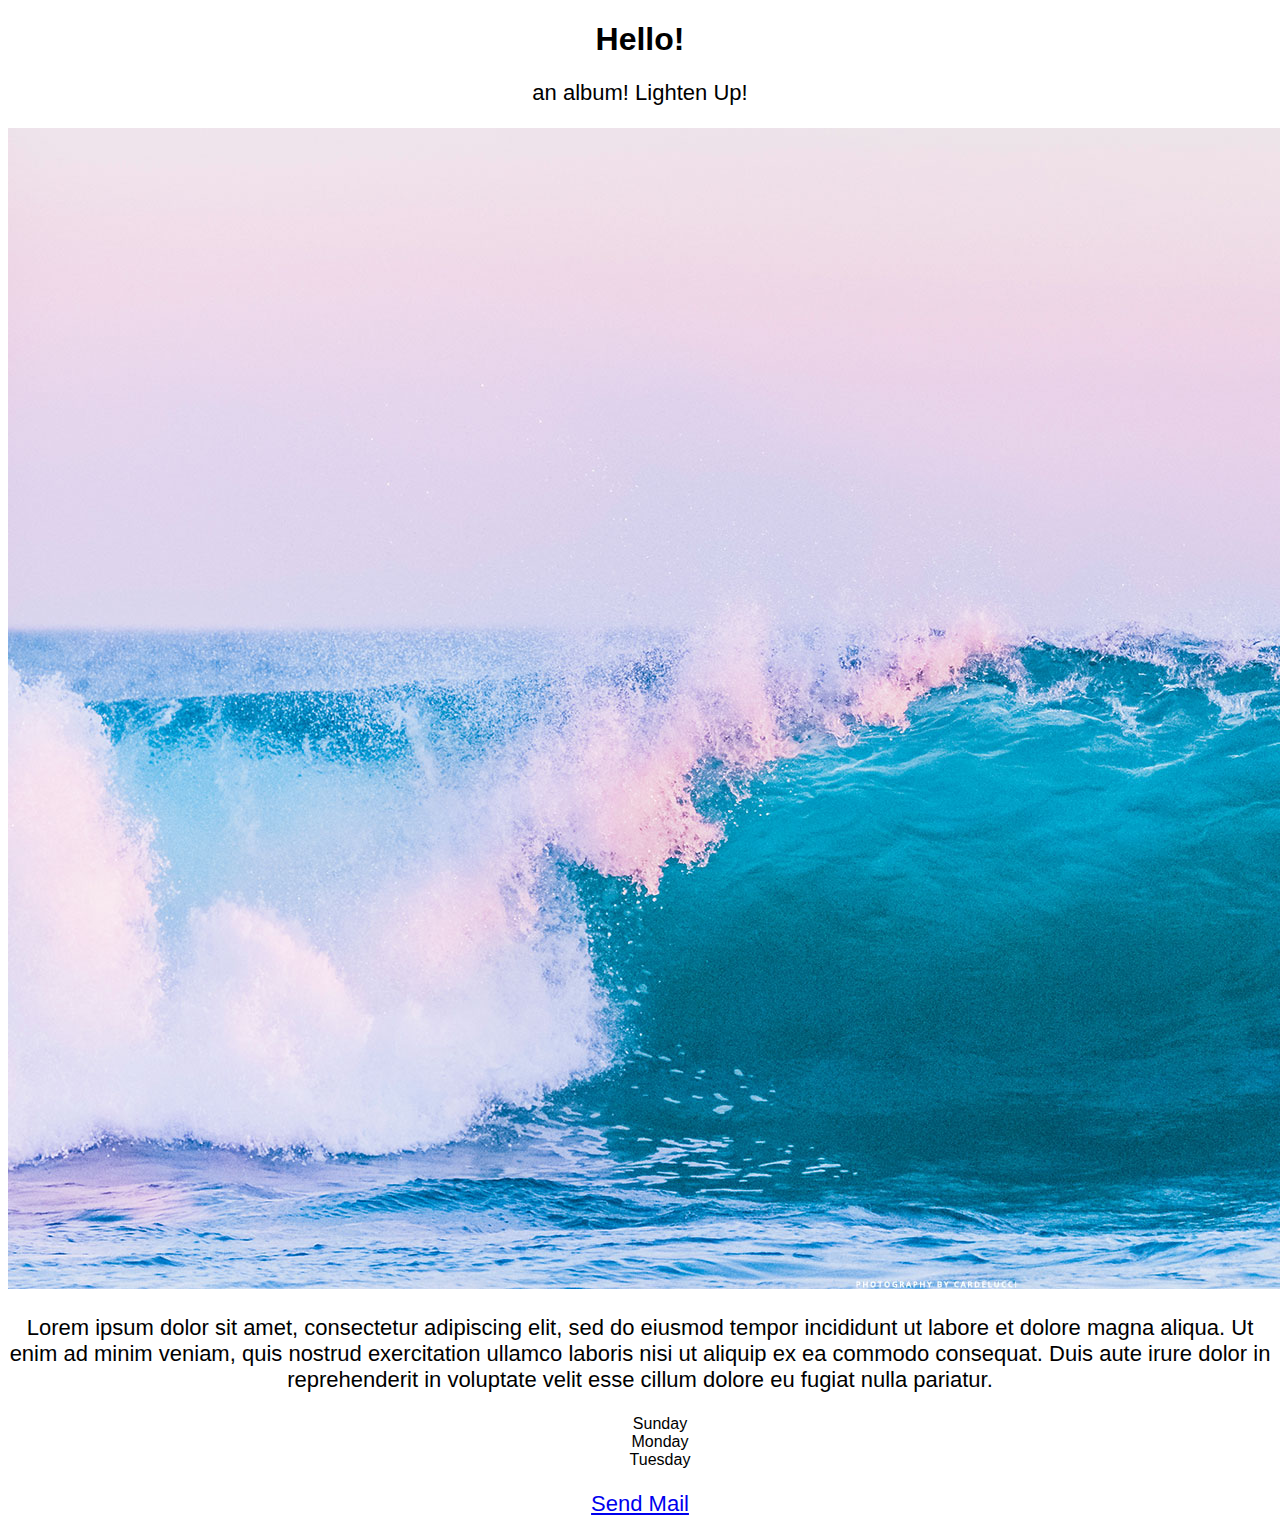
==== unit_3/index.html @ 3d7feccf "Unit 3" ====
<!DOCTYPE html>
<html>
<head>
	<title>Lauren Kusmierczak's Portfolio</title>
	<link rel="stylesheet" type="text/css" href="css/style.css">
</head>
<body>
	<h1>Hello!</h1>

	<p id="slogan"> an album! Lighten Up!
	</p>

	<img src="images/Cardelucci-Passion-Fruitcopy.jpg" alt="ocean" title="Cardelucci-Passion-Fruit">

<p>Lorem ipsum dolor sit amet, consectetur adipiscing elit, sed do eiusmod tempor incididunt ut labore et dolore magna aliqua. Ut enim ad minim veniam, quis nostrud exercitation ullamco laboris nisi ut aliquip ex ea commodo consequat. Duis aute irure dolor in reprehenderit in voluptate velit esse cillum dolore eu fugiat nulla pariatur.
</p>

<ul>
  <li>Sunday</li>
  <li>Monday</li>
  <li>Tuesday</li>
</ul>

<p>
<a href="mailto:lauren.kusmierczak@omeletla.com" target="_top">Send Mail</a>
</p>

</body>
</html>
---- unit_3/css/style.css ----
body {
  text-align: center;
  background: url("Cardelucci-Passion-Fruitcopy.jpg");
  background-size: cover;
  color: #000;
  font-family: Helvetica;
}

hr {
  width: 200px;
}
p {
  font-size: 22px;
}

ul {
    text-align: center;
    list-style-type: none;
}
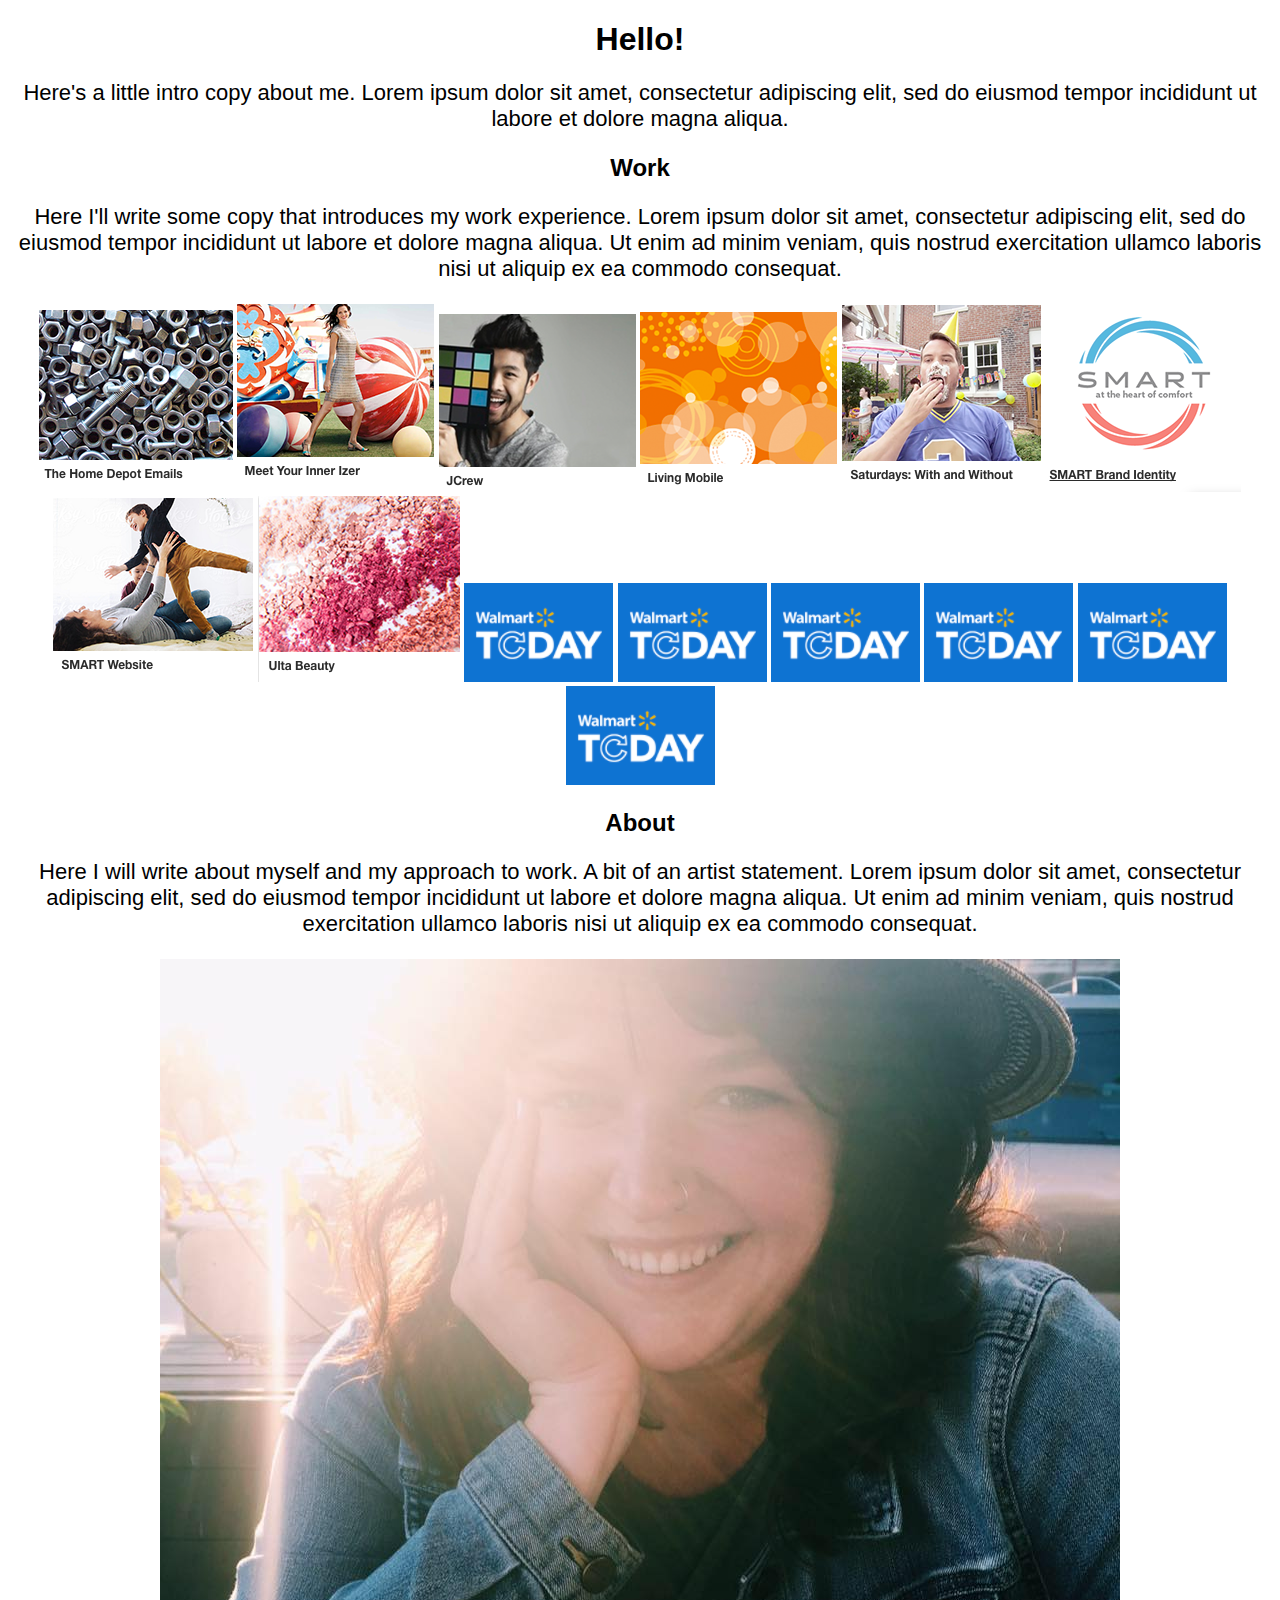
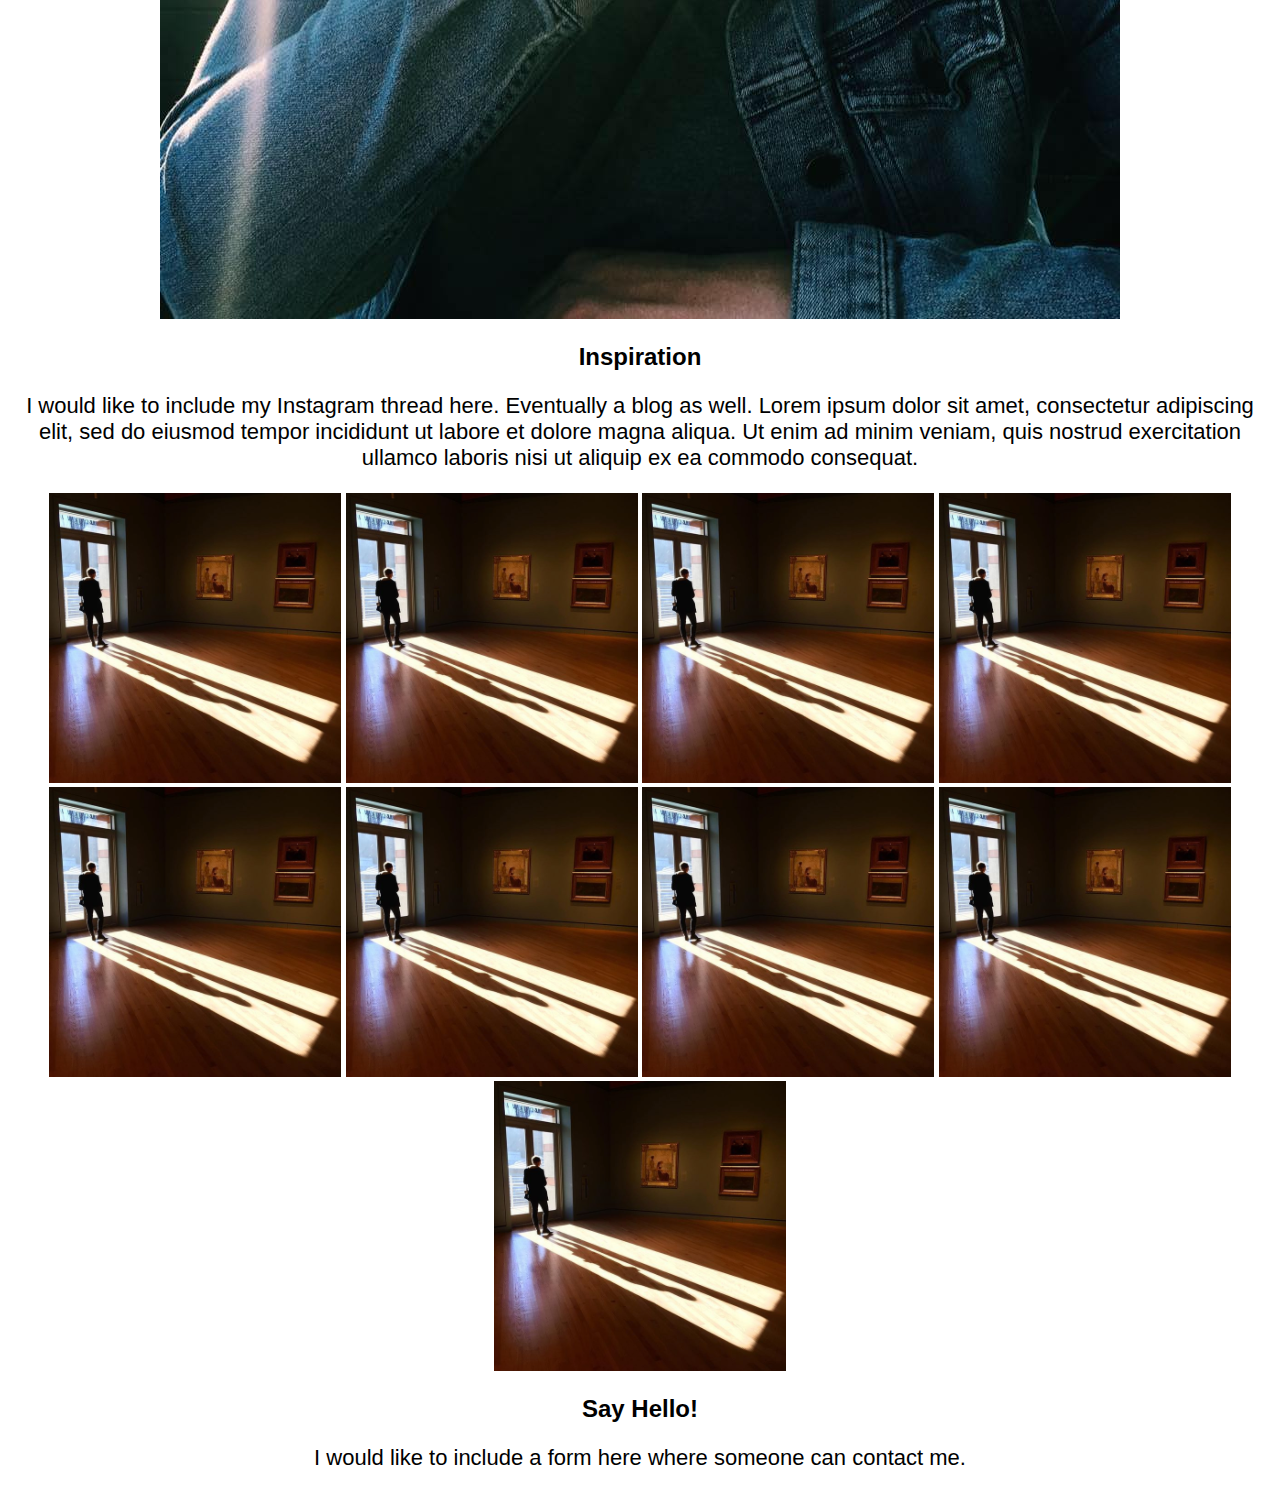
==== commit 1f53c966: "Updated code" ====
--- a/unit_3/index.html
+++ b/unit_3/index.html
@@ -7,23 +7,56 @@
 <body>
 	<h1>Hello!</h1>
 
-	<p id="slogan"> an album! Lighten Up!
+	<p id="slogan"> Here's a little intro copy about me. Lorem ipsum dolor sit amet, consectetur adipiscing elit, sed do eiusmod tempor incididunt ut labore et dolore magna aliqua.
 	</p>
 
-	<img src="images/Cardelucci-Passion-Fruitcopy.jpg" alt="ocean" title="Cardelucci-Passion-Fruit">
+<h2>Work</h2>
 
-<p>Lorem ipsum dolor sit amet, consectetur adipiscing elit, sed do eiusmod tempor incididunt ut labore et dolore magna aliqua. Ut enim ad minim veniam, quis nostrud exercitation ullamco laboris nisi ut aliquip ex ea commodo consequat. Duis aute irure dolor in reprehenderit in voluptate velit esse cillum dolore eu fugiat nulla pariatur.
+<p>Here I'll write some copy that introduces my work experience. Lorem ipsum dolor sit amet, consectetur adipiscing elit, sed do eiusmod tempor incididunt ut labore et dolore magna aliqua. Ut enim ad minim veniam, quis nostrud exercitation ullamco laboris nisi ut aliquip ex ea commodo consequat.
 </p>
 
-<ul>
-  <li>Sunday</li>
-  <li>Monday</li>
-  <li>Tuesday</li>
-</ul>
+<img src="images/HD.png">
+<img src="images/izer.png">
+<img src="images/jcrew.png">
+<img src="images/livingmobile.png">
+<img src="images/saturdays.png">
+<img src="images/smartlogo.png">
+<img src="images/smartsite.png">
+<img src="images/ulta.png">
+<img src="images/today.png">
+<img src="images/today.png">
+<img src="images/today.png">
+<img src="images/today.png">
+<img src="images/today.png">
+<img src="images/today.png">
 
+<h2>About</h2>
 <p>
-<a href="mailto:lauren.kusmierczak@omeletla.com" target="_top">Send Mail</a>
+Here I will write about myself and my approach to work.  A bit of an artist statement. Lorem ipsum dolor sit amet, consectetur adipiscing elit, sed do eiusmod tempor incididunt ut labore et dolore magna aliqua. Ut enim ad minim veniam, quis nostrud exercitation ullamco laboris nisi ut aliquip ex ea commodo consequat.
 </p>
+
+<img src="images/lk_portrait.jpg"> 
+
+<h2>Inspiration</h2>
+<p>
+I would like to include my Instagram thread here.  Eventually a blog as well. Lorem ipsum dolor sit amet, consectetur adipiscing elit, sed do eiusmod tempor incididunt ut labore et dolore magna aliqua. Ut enim ad minim veniam, quis nostrud exercitation ullamco laboris nisi ut aliquip ex ea commodo consequat.
+</p>
+<img src="images/instaplaceholder.png"> 
+<img src="images/instaplaceholder.png"> 
+<img src="images/instaplaceholder.png"> 
+<img src="images/instaplaceholder.png"> 
+<img src="images/instaplaceholder.png"> 
+<img src="images/instaplaceholder.png"> 
+<img src="images/instaplaceholder.png"> 
+<img src="images/instaplaceholder.png"> 
+<img src="images/instaplaceholder.png"> 
+
+<h2>Say Hello!</h2>
+<p>
+I would like to include a form here where someone can contact me.
+
+</p>
+
 
 </body>
 </html>